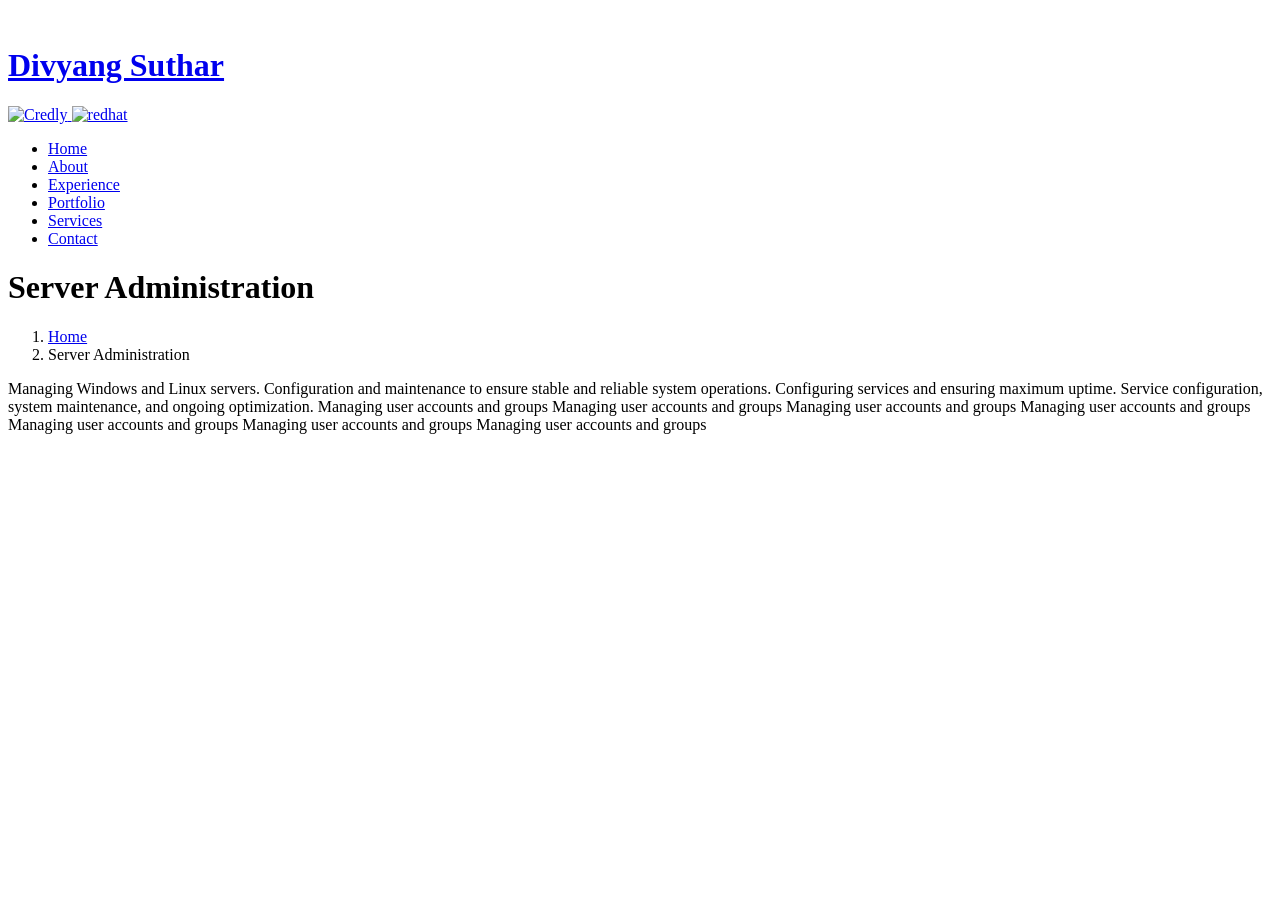
==== Automation & Scripting.html @ 2990ab4d "Add files via upload" ====
<!DOCTYPE html>
<html lang="en">

<head>
  <meta charset="utf-8">
  <meta content="width=device-width, initial-scale=1.0" name="viewport">
  <title>Server Administration</title>
  <meta content="" name="description">
  <meta content="" name="keywords">

  <!-- Favicons -->
  <link href="assets/img/favicon.png" rel="icon">
  <link href="assets/img/apple-touch-icon.png" rel="apple-touch-icon">

  <!-- Fonts -->
  <link href="https://fonts.googleapis.com" rel="preconnect">
  <link href="https://fonts.gstatic.com" rel="preconnect" crossorigin>
  <link href="https://fonts.googleapis.com/css2?family=Roboto:ital,wght@0,100;0,300;0,400;0,500;0,700;0,900;1,100;1,300;1,400;1,500;1,700;1,900&family=Poppins:ital,wght@0,100;0,200;0,300;0,400;0,500;0,600;0,700;0,800;0,900;1,100;1,200;1,300;1,400;1,500;1,600;1,700;1,800;1,900&family=Raleway:ital,wght@0,100;0,200;0,300;0,400;0,500;0,600;0,700;0,800;0,900;1,100;1,200;1,300;1,400;1,500;1,600;1,700;1,800;1,900&display=swap" rel="stylesheet">

  <!-- Vendor CSS Files -->
  <link href="assets/vendor/bootstrap/css/bootstrap.min.css" rel="stylesheet">
  <link href="assets/vendor/bootstrap-icons/bootstrap-icons.css" rel="stylesheet">
  <link href="assets/vendor/aos/aos.css" rel="stylesheet">
  <link href="assets/vendor/glightbox/css/glightbox.min.css" rel="stylesheet">
  <link href="assets/vendor/swiper/swiper-bundle.min.css" rel="stylesheet">

  <!-- Main CSS File -->
  <link href="assets/css/main.css" rel="stylesheet">

  <!-- =======================================================
  * Template Name: iPortfolio
  * Template URL: https://bootstrapmade.com/iportfolio-bootstrap-portfolio-websites-template/
  * Updated: Jun 29 2024 with Bootstrap v5.3.3
  * Author: BootstrapMade.com
  * License: https://bootstrapmade.com/license/
  ======================================================== -->
</head>

<body class="service-details-page">

  <header id="header" class="header dark-background d-flex flex-column">
    <i class="header-toggle d-xl-none bi bi-list"></i>

    <div class="profile-img">
      <img src="assets/img/my-profile-img123.jpg" alt="" class="img-fluid rounded-circle">
    </div>

    <a href="index.html" class="logo d-flex align-items-center justify-content-center">
      <!-- Uncomment the line below if you also wish to use an image logo -->
      <!-- <img src="assets/img/logo.png" alt=""> -->
      <h1 class="sitename">Divyang Suthar</h1>
    </a>

    <div class="social-links text-center">
      <a href="https://www.linkedin.com/in/divyang-suthar-86a24912a/" class="linkedin"><i class="bi bi-linkedin"></i></a>
	  <a href="https://github.com/dsuthar07" class="github"><i class="bi bi-github"></i></a>
	  <a href="https://www.credly.com/users/divyangsuthar" class="credly">
	   <img src="assets\img\Icons\credly-logo.png" alt="Credly" width="24" height="24">
	  </a>   
	  <a href="https://rhtapps.redhat.com/verify?certId=220-155-790" class="redhat">
	  <img src="assets\img\Icons\redhat-logo.png" alt="redhat" width="24" height="24">
	  </a>
      
	  <a href="#" class="google-plus"><i class="bi bi-skype"></i></a>
      
    </div>

    <nav id="navmenu" class="navmenu">
      <ul>
        <li><a href="index.html#hero"><i class="bi bi-house navicon"></i>Home</a></li>
        <li><a href="index.html#about"><i class="bi bi-person navicon"></i> About</a></li>
        <li><a href="index.html#experience"><i class="bi bi-file-earmark-text navicon"></i> Experience</a></li>
        <li><a href="index.html#portfolio"><i class="bi bi-images navicon"></i> Portfolio</a></li>
        <li><a href="index.html#services"><i class="bi bi-hdd-stack navicon"></i> Services</a></li>
        <li><a href="index.html#contact"><i class="bi bi-envelope navicon"></i> Contact</a></li>
      </ul>
    </nav>

  </header>

  <main class="main">

    <!-- Page Title -->
    <div class="page-title dark-background">
      <div class="container d-lg-flex justify-content-between align-items-center">
        <h1 class="mb-2 mb-lg-0">Server Administration</h1>
        <nav class="breadcrumbs">
          <ol>
            <li><a href="index.html">Home</a></li>
            <li class="current">Server Administration</li>
          </ol>
        </nav>
      </div>
    </div><!-- End Page Title -->

    <!-- Service Details Section -->
    <section id="service-details" class="service-details section">

      <div class="container">

        <div class="row gy-4">

          <div class="col-lg-8" data-aos="fade-up" data-aos-delay="100">
            <div class="services-list">
              <a class="active">Managing Windows and Linux servers.</a>
              <a>Configuration and maintenance to ensure stable and reliable system operations.</a>
              <a>Configuring services and ensuring maximum uptime.</a>
              <a>Service configuration, system maintenance, and ongoing optimization.</a>
              <a>Managing user accounts and groups</a>
			  <a>Managing user accounts and groups</a>
			  <a>Managing user accounts and groups</a>
			  <a>Managing user accounts and groups</a>
			  <a>Managing user accounts and groups</a>
			  <a>Managing user accounts and groups</a>
			  <a>Managing user accounts and groups</a>
            </div>
          </div>

          <div class="col-lg-8" data-aos="fade-up" data-aos-delay="200">
          </div>

        </div>

      </div>

    </section><!-- /Service Details Section -->

  </main>

  <footer id="footer" class="footer position-relative light-background">

    <div class="container">
      <div class="copyright text-center ">
        
      </div>
      
    </div>

  </footer>

  <!-- Scroll Top -->
  <a href="#" id="scroll-top" class="scroll-top d-flex align-items-center justify-content-center"><i class="bi bi-arrow-up-short"></i></a>

  <!-- Preloader -->
  <div id="preloader"></div>

  <!-- Vendor JS Files -->
  <script src="assets/vendor/bootstrap/js/bootstrap.bundle.min.js"></script>
  <script src="assets/vendor/php-email-form/validate.js"></script>
  <script src="assets/vendor/aos/aos.js"></script>
  <script src="assets/vendor/typed.js/typed.umd.js"></script>
  <script src="assets/vendor/purecounter/purecounter_vanilla.js"></script>
  <script src="assets/vendor/waypoints/noframework.waypoints.js"></script>
  <script src="assets/vendor/glightbox/js/glightbox.min.js"></script>
  <script src="assets/vendor/imagesloaded/imagesloaded.pkgd.min.js"></script>
  <script src="assets/vendor/isotope-layout/isotope.pkgd.min.js"></script>
  <script src="assets/vendor/swiper/swiper-bundle.min.js"></script>

  <!-- Main JS File -->
  <script src="assets/js/main.js"></script>

</body>

</html>
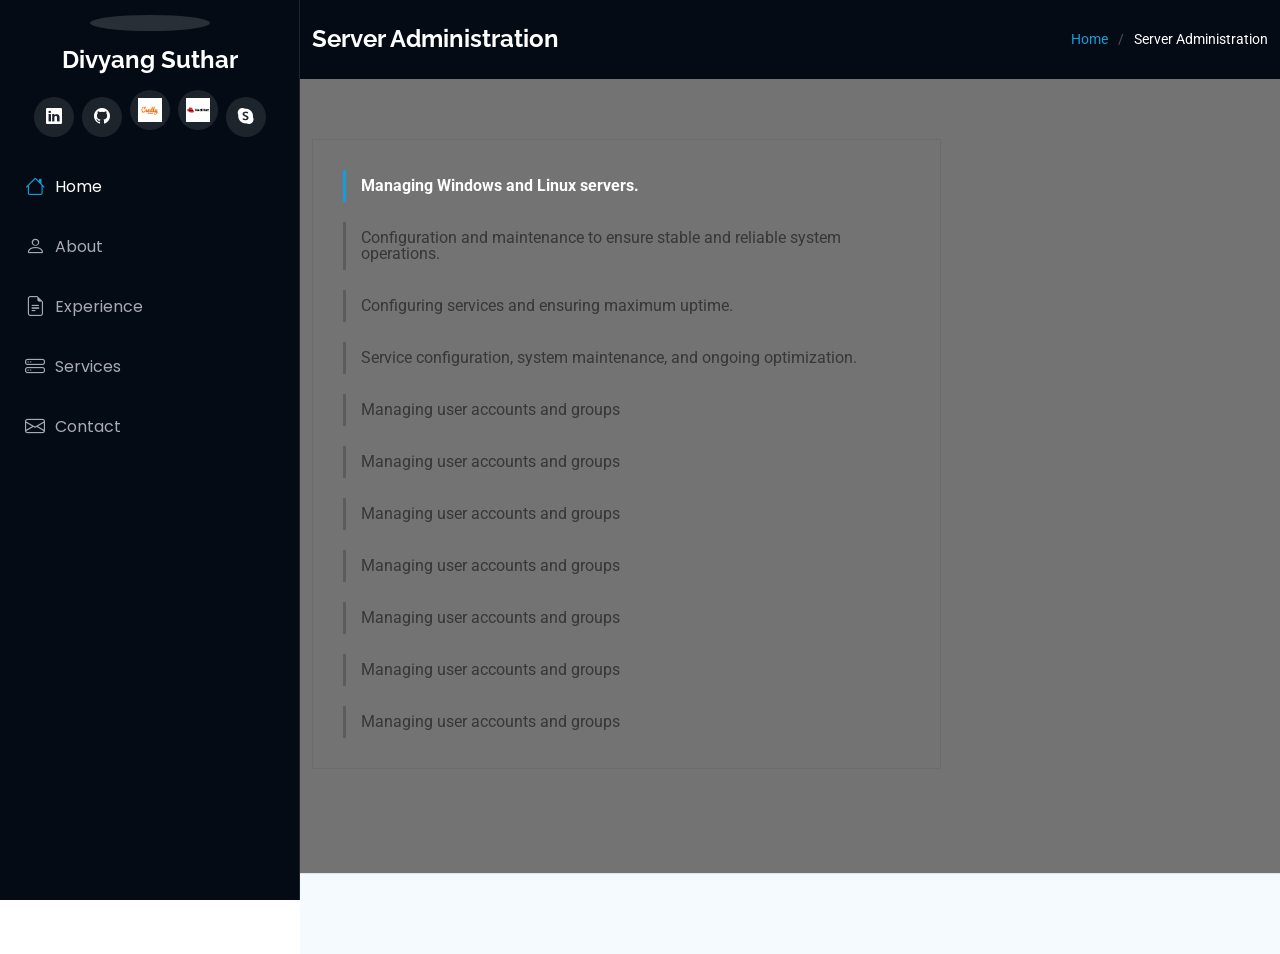
==== commit 353e321b: "Update Automation & Scripting.html" ====
--- a/Automation & Scripting.html
+++ b/Automation & Scripting.html
@@ -67,12 +67,11 @@
 
     <nav id="navmenu" class="navmenu">
       <ul>
-        <li><a href="index.html#hero"><i class="bi bi-house navicon"></i>Home</a></li>
-        <li><a href="index.html#about"><i class="bi bi-person navicon"></i> About</a></li>
-        <li><a href="index.html#experience"><i class="bi bi-file-earmark-text navicon"></i> Experience</a></li>
-        <li><a href="index.html#portfolio"><i class="bi bi-images navicon"></i> Portfolio</a></li>
-        <li><a href="index.html#services"><i class="bi bi-hdd-stack navicon"></i> Services</a></li>
-        <li><a href="index.html#contact"><i class="bi bi-envelope navicon"></i> Contact</a></li>
+        <li><a href="#hero" class="active"><i class="bi bi-house navicon"></i>Home</a></li>
+        <li><a href="#about"><i class="bi bi-person navicon"></i> About</a></li>
+        <li><a href="#experience"><i class="bi bi-file-earmark-text navicon"></i> Experience</a></li>        
+        <li><a href="#services"><i class="bi bi-hdd-stack navicon"></i> Services</a></li>
+        <li><a href="#contact"><i class="bi bi-envelope navicon"></i> Contact</a></li>
       </ul>
     </nav>
 
@@ -161,4 +160,4 @@
 
 </body>
 
-</html>+</html>
--- a/assets/css/main.css
+++ b/assets/css/main.css
@@ -0,0 +1,1365 @@
+/**
+* Template Name: iPortfolio
+* Template URL: https://bootstrapmade.com/iportfolio-bootstrap-portfolio-websites-template/
+* Updated: Jun 29 2024 with Bootstrap v5.3.3
+* Author: BootstrapMade.com
+* License: https://bootstrapmade.com/license/
+*/
+
+/*--------------------------------------------------------------
+# Font & Color Variables
+# Help: https://bootstrapmade.com/color-system/
+--------------------------------------------------------------*/
+/* Fonts */
+.hero {
+  position: relative;
+  overflow: hidden;
+}
+
+.main-bg {
+  width: 100%;
+  display: block;
+}
+
+
+
+
+@media (max-width: 768px) {
+  .right-img {
+    width: 150px;
+    right: 10px;
+  }
+}
+
+:root {
+  --default-font: "Roboto",  system-ui, -apple-system, "Segoe UI", Roboto, "Helvetica Neue", Arial, "Noto Sans", "Liberation Sans", sans-serif, "Apple Color Emoji", "Segoe UI Emoji", "Segoe UI Symbol", "Noto Color Emoji";
+  --heading-font: "Raleway",  sans-serif;
+  --nav-font: "Poppins",  sans-serif;
+}
+
+/* Global Colors - The following color variables are used throughout the website. Updating them here will change the color scheme of the entire website */
+:root { 
+  --background-color: #ffffff; /* Background color for the entire website, including individual sections */
+  --default-color: #272829; /* Default color used for the majority of the text content across the entire website */
+  --heading-color: #050d18; /* Color for headings, subheadings and title throughout the website */
+  --accent-color: #149ddd; /* Accent color that represents your brand on the website. It's used for buttons, links, and other elements that need to stand out */
+  --surface-color: #ffffff; /* The surface color is used as a background of boxed elements within sections, such as cards, icon boxes, or other elements that require a visual separation from the global background. */
+  --contrast-color: #ffffff; /* Contrast color for text, ensuring readability against backgrounds of accent, heading, or default colors. */
+}
+
+/* Nav Menu Colors - The following color variables are used specifically for the navigation menu. They are separate from the global colors to allow for more customization options */
+:root {
+  --nav-color: #a8a9b4;  /* The default color of the main navmenu links */
+  --nav-hover-color: #ffffff; /* Applied to main navmenu links when they are hovered over or active */
+  --nav-mobile-background-color: #040b14; /* Used as the background color for mobile navigation menu */
+  --nav-dropdown-background-color: #040b14; /* Used as the background color for dropdown items that appear when hovering over primary navigation items */
+  --nav-dropdown-color: #a8a9b4; /* Used for navigation links of the dropdown items in the navigation menu. */
+  --nav-dropdown-hover-color: #ffffff; /* Similar to --nav-hover-color, this color is applied to dropdown navigation links when they are hovered over. */
+}
+
+/* Color Presets - These classes override global colors when applied to any section or element, providing reuse of the sam color scheme. */
+
+.light-background {
+  --background-color: #f4fafd;
+  --surface-color: #ffffff;
+}
+
+.dark-background {
+  --background-color: #040b14;
+  --default-color: #ffffff;
+  --heading-color: #ffffff;
+  --surface-color: #151f2b;
+  --contrast-color: #ffffff;
+}
+
+/* Smooth scroll */
+:root {
+  scroll-behavior: smooth;
+}
+
+/*--------------------------------------------------------------
+# General Styling & Shared Classes
+--------------------------------------------------------------*/
+body {
+  color: var(--default-color);
+  background-color: var(--background-color);
+  font-family: var(--default-font);
+}
+
+a {
+  color: var(--accent-color);
+  text-decoration: none;
+  transition: 0.3s;
+}
+
+a:hover {
+  color: color-mix(in srgb, var(--accent-color), transparent 25%);
+  text-decoration: none;
+}
+
+h1,
+h2,
+h3,
+h4,
+h5,
+h6 {
+  color: var(--heading-color);
+  font-family: var(--heading-font);
+}
+
+/* PHP Email Form Messages
+------------------------------*/
+.php-email-form .error-message {
+  display: none;
+  background: #df1529;
+  color: #ffffff;
+  text-align: left;
+  padding: 15px;
+  margin-bottom: 24px;
+  font-weight: 600;
+}
+
+.php-email-form .sent-message {
+  display: none;
+  color: #ffffff;
+  background: #059652;
+  text-align: center;
+  padding: 15px;
+  margin-bottom: 24px;
+  font-weight: 600;
+}
+
+.php-email-form .loading {
+  display: none;
+  background: var(--surface-color);
+  text-align: center;
+  padding: 15px;
+  margin-bottom: 24px;
+}
+
+.php-email-form .loading:before {
+  content: "";
+  display: inline-block;
+  border-radius: 50%;
+  width: 24px;
+  height: 24px;
+  margin: 0 10px -6px 0;
+  border: 3px solid var(--accent-color);
+  border-top-color: var(--surface-color);
+  animation: php-email-form-loading 1s linear infinite;
+}
+
+@keyframes php-email-form-loading {
+  0% {
+    transform: rotate(0deg);
+  }
+
+  100% {
+    transform: rotate(360deg);
+  }
+}
+
+/*--------------------------------------------------------------
+# Global Header
+--------------------------------------------------------------*/
+.header {
+  color: var(--default-color);
+  background-color: var(--background-color);
+  position: fixed;
+  top: 0;
+  left: 0;
+  bottom: 0;
+  padding: 0 15px;
+  width: 300px;
+  transition: all ease-in-out 0.3s;
+  overflow-y: auto;
+  z-index: 997;
+  border-right: 1px solid color-mix(in srgb, var(--default-color), transparent 90%);
+}
+
+.header .profile-img img {
+  margin: 15px auto;
+  display: block;
+  width: 120px;
+  border: 8px solid color-mix(in srgb, var(--default-color), transparent 85%);
+}
+
+.header .logo {
+  line-height: 1;
+  margin-bottom: 15px;
+}
+
+.header .logo img {
+  max-height: 32px;
+  margin-right: 8px;
+}
+
+.header .logo h1 {
+  font-size: 24px;
+  margin: 0;
+  font-weight: 700;
+  color: var(--heading-color);
+}
+
+.header .social-links {
+  margin: 0 0 20px 0;
+}
+
+.header .social-links a {
+  font-size: 16px;
+  display: inline-flex;
+  align-items: center;
+  justify-content: center;
+  background: color-mix(in srgb, var(--default-color), transparent 90%);
+  color: var(--default-color);
+  margin: 0 2px;
+  border-radius: 50%;
+  text-align: center;
+  width: 40px;
+  height: 40px;
+  transition: 0.3s;
+}
+
+.header .social-links a:hover {
+  color: var(--contrast-color);
+  background: var(--accent-color);
+}
+
+@media (min-width: 1200px) {
+
+  .header~main,
+  .header~#footer {
+    margin-left: 300px;
+  }
+}
+
+@media (max-width: 1199px) {
+  .header {
+    left: -100%;
+  }
+}
+
+.header.header-show {
+  left: 0;
+}
+
+.header .header-toggle {
+  color: var(--contrast-color);
+  background-color: var(--accent-color);
+  font-size: 22px;
+  display: flex;
+  align-items: center;
+  justify-content: center;
+  width: 40px;
+  height: 40px;
+  border-radius: 50%;
+  cursor: pointer;
+  position: fixed;
+  top: 15px;
+  right: 15px;
+  z-index: 9999;
+  transition: background-color 0.3s;
+}
+
+.header .header-toggle:hover {
+  color: var(--contrast-color);
+  background-color: color-mix(in srgb, var(--accent-color) 90%, white 15%);
+}
+
+/*--------------------------------------------------------------
+# Navigation Menu
+--------------------------------------------------------------*/
+.mobile-nav-toggle {
+  display: none;
+}
+
+.navmenu {
+  padding: 0;
+  z-index: 9997;
+}
+
+.navmenu ul {
+  list-style: none;
+  padding: 0 0 20px 0;
+  margin: 0;
+}
+
+.navmenu a,
+.navmenu a:focus {
+  color: var(--nav-color);
+  padding: 15px 10px;
+  font-family: var(--nav-font);
+  font-size: 16px;
+  font-weight: 400;
+  display: flex;
+  align-items: center;
+  white-space: nowrap;
+  transition: 0.3s;
+  width: 100%;
+}
+
+.navmenu a .navicon,
+.navmenu a:focus .navicon {
+  font-size: 20px;
+  margin-right: 10px;
+}
+
+.navmenu a .toggle-dropdown,
+.navmenu a:focus .toggle-dropdown {
+  font-size: 12px;
+  line-height: 0;
+  margin-left: auto;
+  width: 30px;
+  height: 30px;
+  display: flex;
+  align-items: center;
+  justify-content: center;
+  border-radius: 50%;
+  transition: 0.3s;
+  flex-shrink: 0;
+  background-color: color-mix(in srgb, var(--accent-color), transparent 90%);
+}
+
+.navmenu a .toggle-dropdown:hover,
+.navmenu a:focus .toggle-dropdown:hover {
+  background-color: var(--accent-color);
+  color: var(--contrast-color);
+}
+
+.navmenu a:hover,
+.navmenu .active,
+.navmenu .active:focus {
+  color: var(--nav-hover-color);
+}
+
+.navmenu a:hover .navicon,
+.navmenu .active .navicon,
+.navmenu .active:focus .navicon {
+  color: var(--accent-color);
+}
+
+.navmenu .active .toggle-dropdown,
+.navmenu .active:focus .toggle-dropdown {
+  background-color: var(--accent-color);
+  color: var(--contrast-color);
+  transform: rotate(180deg);
+}
+
+.navmenu .dropdown {
+  display: block;
+}
+
+.navmenu .dropdown a,
+.navmenu .dropdown a:focus {
+  color: --nav-dropdown-color;
+}
+
+.navmenu .dropdown a:hover,
+.navmenu .dropdown .active,
+.navmenu .dropdown .active:focus {
+  color: var(--nav-dropdown-hover-color);
+}
+
+.navmenu .dropdown ul {
+  position: static;
+  display: none;
+  z-index: 99;
+  padding: 5px 10px;
+  margin: 5px 10px;
+  background-color: var(--nav-dropdown-background-color);
+  border: 1px solid color-mix(in srgb, var(--default-color), transparent 90%);
+  box-shadow: none;
+  transition: all 0.5s ease-in-out;
+}
+
+.navmenu .dropdown ul ul {
+  background-color: rgba(33, 37, 41, 0.1);
+}
+
+.navmenu .dropdown>.dropdown-active {
+  display: block;
+  background-color: rgba(33, 37, 41, 0.03);
+}
+
+/*--------------------------------------------------------------
+# Global Footer
+--------------------------------------------------------------*/
+.footer {
+  color: var(--default-color);
+  background-color: var(--background-color);
+  font-size: 14px;
+  padding: 40px 0;
+  position: relative;
+  border-top: 1px solid color-mix(in srgb, var(--default-color), transparent 90%);
+}
+
+.footer .copyright p {
+  margin-bottom: 0;
+}
+
+.footer .credits {
+  margin-top: 4px;
+  font-size: 13px;
+  text-align: center;
+}
+
+/*--------------------------------------------------------------
+# Preloader
+--------------------------------------------------------------*/
+#preloader {
+  position: fixed;
+  inset: 0;
+  z-index: 999999;
+  overflow: hidden;
+  background: var(--background-color);
+  transition: all 0.6s ease-out;
+}
+
+#preloader:before {
+  content: "";
+  position: fixed;
+  top: calc(50% - 30px);
+  left: calc(50% - 30px);
+  border: 6px solid #ffffff;
+  border-color: var(--accent-color) transparent var(--accent-color) transparent;
+  border-radius: 50%;
+  width: 60px;
+  height: 60px;
+  animation: animate-preloader 1.5s linear infinite;
+}
+
+@keyframes animate-preloader {
+  0% {
+    transform: rotate(0deg);
+  }
+
+  100% {
+    transform: rotate(360deg);
+  }
+}
+
+/*--------------------------------------------------------------
+# Scroll Top Button
+--------------------------------------------------------------*/
+.scroll-top {
+  position: fixed;
+  visibility: hidden;
+  opacity: 0;
+  right: 15px;
+  bottom: -15px;
+  z-index: 99999;
+  background-color: var(--accent-color);
+  width: 44px;
+  height: 44px;
+  border-radius: 50px;
+  transition: all 0.4s;
+}
+
+.scroll-top i {
+  font-size: 24px;
+  color: var(--contrast-color);
+  line-height: 0;
+}
+
+.scroll-top:hover {
+  background-color: color-mix(in srgb, var(--accent-color), transparent 20%);
+  color: var(--contrast-color);
+}
+
+.scroll-top.active {
+  visibility: visible;
+  opacity: 1;
+  bottom: 15px;
+}
+
+/*--------------------------------------------------------------
+# Disable aos animation delay on mobile devices
+--------------------------------------------------------------*/
+@media screen and (max-width: 768px) {
+  [data-aos-delay] {
+    transition-delay: 0 !important;
+  }
+}
+
+/*--------------------------------------------------------------
+# Global Page Titles & Breadcrumbs
+--------------------------------------------------------------*/
+.page-title {
+  color: var(--default-color);
+  background-color: var(--background-color);
+  padding: 25px 0;
+  position: relative;
+}
+
+.page-title h1 {
+  font-size: 24px;
+  font-weight: 700;
+}
+
+.page-title .breadcrumbs ol {
+  display: flex;
+  flex-wrap: wrap;
+  list-style: none;
+  padding: 0;
+  margin: 0;
+  font-size: 14px;
+  font-weight: 400;
+}
+
+.page-title .breadcrumbs ol li+li {
+  padding-left: 10px;
+}
+
+.page-title .breadcrumbs ol li+li::before {
+  content: "/";
+  display: inline-block;
+  padding-right: 10px;
+  color: color-mix(in srgb, var(--default-color), transparent 70%);
+}
+
+/*--------------------------------------------------------------
+# Global Sections
+--------------------------------------------------------------*/
+section,
+.section {
+  color: var(--default-color);
+  background-color: var(--background-color);
+  padding: 60px 0;
+  overflow: clip;
+}
+
+/*--------------------------------------------------------------
+# Global Section Titles
+--------------------------------------------------------------*/
+.section-title {
+  padding-bottom: 60px;
+  position: relative;
+}
+
+.section-title h2 {
+  font-size: 32px;
+  font-weight: 700;
+  margin-bottom: 20px;
+  padding-bottom: 20px;
+  position: relative;
+}
+
+.section-title h2:after {
+  content: "";
+  position: absolute;
+  display: block;
+  width: 50px;
+  height: 3px;
+  background: var(--accent-color);
+  left: 0;
+  bottom: 0;
+}
+
+.section-title p {
+  margin-bottom: 0;
+}
+
+/*--------------------------------------------------------------
+# Hero Section
+--------------------------------------------------------------*/
+.hero {
+  width: 100%;
+  min-height: 100vh;
+  position: relative;
+  padding: 80px 0;
+  display: flex;
+  align-items: center;
+  justify-content: center;
+}
+
+.hero img {
+  position: absolute;
+  inset: 0;
+  display: block;
+  width: 100%;
+  height: 100%;
+  object-fit: cover;
+  z-index: 1;
+}
+
+.hero:before {
+  content: "";
+  background: color-mix(in srgb, var(--background-color), transparent 70%);
+  position: absolute;
+  inset: 0;
+  z-index: 2;
+}
+
+.hero .container {
+  position: absolute;
+  margin-top: 300px;
+  top: 90px;
+  left: 35%;
+  transform: translateX(-50%);  
+  
+  #position: absolute;
+  #align-items: flex-start;
+  z-index: 5;
+}
+
+.hero h2 {
+  margin: 0;
+  font-size: 64px;
+  font-weight: 700;
+}
+
+.hero p {
+  margin: 5px 0 0 0;
+  font-size: 26px;
+}
+
+/* Cards */
+.cards {
+    display: grid;
+    grid-template-columns: repeat(auto-fit, minmax(250px, 1fr));
+    gap: 20px;
+    margin-top: 60px;
+}
+
+.card {
+    background: #161b22;
+    padding: 20px;
+    border-radius: 10px;
+    transition: 0.3s;
+    border: 1px solid transparent;
+}
+
+.card:hover {
+    border: 1px solid #58a6ff;
+    transform: translateY(-5px);
+}
+
+/* Terminal Box */
+.terminal {
+    background: #161b22;
+    border-radius: 5px;
+    padding: 20px;
+    font-family: 'JetBrains Mono', monospace;
+    box-shadow: 0 0 20px rgba(0,0,0,0.5);
+}
+
+.terminal span {
+    color: #58a6ff;
+}
+
+.hero p span {
+  letter-spacing: 1px;
+  border-bottom: 2px solid var(--accent-color);
+}
+
+.hero .social-links {
+  margin-top: 25px;
+}
+
+.hero .social-links a {
+  font-size: 24px;
+  display: inline-block;
+  color: color-mix(in srgb, var(--default-color), transparent 50%);
+  line-height: 1;
+  margin-right: 20px;
+  transition: 0.3s;
+}
+
+.hero .social-links a:hover {
+  color: var(--accent-color);
+}
+
+@media (max-width: 768px) {
+  .hero h2 {
+    font-size: 32px;
+  }
+
+  .hero p {
+    font-size: 20px;
+  }
+}
+
+/*--------------------------------------------------------------
+# About Section
+--------------------------------------------------------------*/
+.about .content h2 {
+  font-weight: 700;
+  font-size: 24px;
+}
+
+.about .content ul {
+  list-style: none;
+  padding: 0;
+}
+
+.about .content ul li {
+  margin-bottom: 20px;
+  display: flex;
+  align-items: center;
+}
+
+.about .content ul strong {
+  margin-right: 10px;
+}
+
+.about .content ul i {
+  font-size: 16px;
+  margin-right: 5px;
+  color: var(--accent-color);
+  line-height: 0;
+}
+
+/*--------------------------------------------------------------
+# Stats Section
+--------------------------------------------------------------*/
+.stats .stats-item {
+  padding: 30px;
+  width: 100%;
+}
+
+.stats .stats-item i {
+  color: var(--accent-color);
+  display: block;
+  font-size: 44px;
+  float: left;
+  line-height: 0;
+}
+
+.stats .stats-item .purecounter {
+  color: var(--heading-color);
+  font-size: 48px;
+  line-height: 40px;
+  display: block;
+  font-weight: 700;
+  margin-left: 60px;
+}
+
+.stats .stats-item p {
+  color: color-mix(in srgb, var(--default-color), transparent 40%);
+  padding: 15px 0 0 0;
+  margin: 0 0 0 60px;
+  font-family: var(--heading-font);
+  font-size: 14px;
+}
+
+/*--------------------------------------------------------------
+# Skills Section
+--------------------------------------------------------------*/
+.skills .progress {
+  height: 60px;
+  display: block;
+  background: none;
+  border-radius: 0;
+}
+
+.skills .progress .skill {
+  color: var(--heading-color);
+  padding: 0;
+  margin: 0 0 6px 0;
+  text-transform: uppercase;
+  display: block;
+  font-weight: 600;
+  font-family: var(--heading-font);
+}
+
+.skills .progress .skill .val {
+  float: right;
+  font-style: normal;
+}
+
+.skills .progress-bar-wrap {
+  background: color-mix(in srgb, var(--default-color), transparent 90%);
+  height: 10px;
+}
+
+.skills .progress-bar {
+  width: 1px;
+  height: 10px;
+  transition: 0.9s;
+  background-color: var(--accent-color);
+}
+
+/*--------------------------------------------------------------
+# experience Section
+--------------------------------------------------------------*/
+.experience .experience-title {
+  color: var(--heading-color);
+  font-size: 26px;
+  font-weight: 700;
+  margin-top: 20px;
+  margin-bottom: 20px;
+}
+
+.experience .experience-item {
+  padding: 0 0 20px 20px;
+  margin-top: -2px;
+  border-left: 2px solid var(--accent-color);
+  position: relative;
+}
+
+.experience .experience-item h4 {
+  line-height: 18px;
+  font-size: 18px;
+  font-weight: 600;
+  text-transform: uppercase;
+  color: color-mix(in srgb, var(--default-color), transparent 20%);
+  margin-bottom: 10px;
+}
+
+.experience .experience-item h5 {
+  font-size: 16px;
+  padding: 5px 15px;
+  display: inline-block;
+  font-weight: 600;
+  margin-bottom: 10px;
+}
+
+.experience .experience-item ul {
+  padding-left: 20px;
+}
+
+.experience .experience-item ul li {
+  padding-bottom: 10px;
+}
+
+.experience .experience-item:last-child {
+  padding-bottom: 0;
+}
+
+.experience .experience-item::before {
+  content: "";
+  position: absolute;
+  width: 16px;
+  height: 16px;
+  border-radius: 50px;
+  left: -9px;
+  top: 0;
+  background: var(--background-color);
+  border: 2px solid var(--accent-color);
+}
+
+/*--------------------------------------------------------------
+# Portfolio Section
+--------------------------------------------------------------*/
+.portfolio .portfolio-filters {
+  padding: 0;
+  margin: 0 auto 20px auto;
+  list-style: none;
+  text-align: center;
+}
+
+.portfolio .portfolio-filters li {
+  cursor: pointer;
+  display: inline-block;
+  padding: 0;
+  font-size: 14px;
+  font-weight: 400;
+  margin: 0 10px;
+  line-height: 1;
+  text-transform: uppercase;
+  margin-bottom: 10px;
+  transition: all 0.3s ease-in-out;
+}
+
+.portfolio .portfolio-filters li:hover,
+.portfolio .portfolio-filters li.filter-active {
+  color: var(--accent-color);
+}
+
+.portfolio .portfolio-filters li:first-child {
+  margin-left: 0;
+}
+
+.portfolio .portfolio-filters li:last-child {
+  margin-right: 0;
+}
+
+@media (max-width: 575px) {
+  .portfolio .portfolio-filters li {
+    font-size: 14px;
+    margin: 0 5px;
+  }
+}
+
+.portfolio .portfolio-content {
+  position: relative;
+  overflow: hidden;
+}
+
+.portfolio .portfolio-content img {
+  transition: 0.3s;
+}
+
+.portfolio .portfolio-content .portfolio-info {
+  opacity: 0;
+  position: absolute;
+  inset: 0;
+  z-index: 3;
+  transition: all ease-in-out 0.3s;
+  background: rgba(0, 0, 0, 0.6);
+  padding: 15px;
+}
+
+.portfolio .portfolio-content .portfolio-info h4 {
+  font-size: 14px;
+  padding: 5px 10px;
+  font-weight: 400;
+  color: #ffffff;
+  display: inline-block;
+  background-color: var(--accent-color);
+}
+
+.portfolio .portfolio-content .portfolio-info p {
+  position: absolute;
+  bottom: 10px;
+  text-align: center;
+  display: inline-block;
+  left: 0;
+  right: 0;
+  font-size: 16px;
+  font-weight: 600;
+  color: rgba(255, 255, 255, 0.8);
+}
+
+.portfolio .portfolio-content .portfolio-info .preview-link,
+.portfolio .portfolio-content .portfolio-info .details-link {
+  position: absolute;
+  left: calc(50% - 40px);
+  font-size: 26px;
+  top: calc(50% - 14px);
+  color: #fff;
+  transition: 0.3s;
+  line-height: 1.2;
+}
+
+.portfolio .portfolio-content .portfolio-info .preview-link:hover,
+.portfolio .portfolio-content .portfolio-info .details-link:hover {
+  color: var(--accent-color);
+}
+
+.portfolio .portfolio-content .portfolio-info .details-link {
+  left: 50%;
+  font-size: 34px;
+  line-height: 0;
+}
+
+.portfolio .portfolio-content:hover .portfolio-info {
+  opacity: 1;
+}
+
+.portfolio .portfolio-content:hover img {
+  transform: scale(1.1);
+}
+
+/*--------------------------------------------------------------
+# Services Section
+--------------------------------------------------------------*/
+.services .service-item {
+  position: relative;
+}
+
+.services .service-item .icon {
+  background: var(--accent-color);
+  display: flex;
+  align-items: center;
+  justify-content: center;
+  width: 54px;
+  height: 54px;
+  border-radius: 50%;
+  transition: 0.5s;
+  border: 1px solid var(--accent-color);
+  margin-right: 20px;
+}
+
+.services .service-item .icon i {
+  color: var(--contrast-color);
+  font-size: 24px;
+  line-height: 0;
+}
+
+.services .service-item:hover .icon {
+  background: var(--surface-color);
+}
+
+.services .service-item:hover .icon i {
+  color: var(--accent-color);
+}
+
+.services .service-item .title {
+  font-weight: 700;
+  margin-bottom: 15px;
+  font-size: 18px;
+}
+
+.services .service-item .title a {
+  color: var(--heading-color);
+}
+
+.services .service-item .title a:hover {
+  color: var(--accent-color);
+}
+
+.services .service-item .description {
+  line-height: 24px;
+  font-size: 14px;
+}
+
+/*--------------------------------------------------------------
+# Testimonials Section
+--------------------------------------------------------------*/
+.testimonials .testimonials-carousel,
+.testimonials .testimonials-slider {
+  overflow: hidden;
+}
+
+.testimonials .testimonial-item {
+  box-sizing: content-box;
+  text-align: center;
+  min-height: 320px;
+}
+
+.testimonials .testimonial-item .testimonial-img {
+  width: 90px;
+  border-radius: 50%;
+  margin: 0 auto;
+}
+
+.testimonials .testimonial-item h3 {
+  font-size: 18px;
+  font-weight: bold;
+  margin: 10px 0 5px 0;
+}
+
+.testimonials .testimonial-item h4 {
+  font-size: 14px;
+  color: color-mix(in srgb, var(--default-color), transparent 20%);
+  margin: 0;
+}
+
+.testimonials .testimonial-item .quote-icon-left,
+.testimonials .testimonial-item .quote-icon-right {
+  color: color-mix(in srgb, var(--accent-color), transparent 40%);
+  font-size: 26px;
+  line-height: 0;
+}
+
+.testimonials .testimonial-item .quote-icon-left {
+  display: inline-block;
+  left: -5px;
+  position: relative;
+}
+
+.testimonials .testimonial-item .quote-icon-right {
+  display: inline-block;
+  right: -5px;
+  position: relative;
+  top: 10px;
+  transform: scale(-1, -1);
+}
+
+.testimonials .testimonial-item p {
+  font-style: italic;
+  margin: 0 15px 15px 15px;
+  padding: 20px;
+  background-color: var(--surface-color);
+  position: relative;
+  margin-bottom: 35px;
+  border-radius: 6px;
+  box-shadow: 0px 2px 15px rgba(0, 0, 0, 0.1);
+}
+
+.testimonials .testimonial-item p::after {
+  content: "";
+  width: 0;
+  height: 0;
+  border-top: 20px solid var(--surface-color);
+  border-right: 20px solid transparent;
+  border-left: 20px solid transparent;
+  position: absolute;
+  bottom: -20px;
+  left: calc(50% - 20px);
+}
+
+.testimonials .swiper-wrapper {
+  height: auto;
+}
+
+.testimonials .swiper-pagination {
+  margin-top: 40px;
+  position: relative;
+}
+
+.testimonials .swiper-pagination .swiper-pagination-bullet {
+  width: 12px;
+  height: 12px;
+  background-color: var(--background-color);
+  opacity: 1;
+  border: 1px solid var(--accent-color);
+}
+
+.testimonials .swiper-pagination .swiper-pagination-bullet-active {
+  background-color: var(--accent-color);
+}
+
+/*--------------------------------------------------------------
+# Contact Section
+--------------------------------------------------------------*/
+.contact .info-wrap {
+  background-color: var(--surface-color);
+  box-shadow: 0px 0px 20px rgba(0, 0, 0, 0.1);
+  padding: 30px;
+}
+
+@media (max-width: 575px) {
+  .contact .info-wrap {
+    padding: 20px;
+  }
+}
+
+.contact .info-item {
+  margin-bottom: 40px;
+}
+
+.contact .info-item i {
+  font-size: 20px;
+  color: var(--accent-color);
+  background: color-mix(in srgb, var(--accent-color), transparent 92%);
+  width: 44px;
+  height: 44px;
+  display: flex;
+  justify-content: center;
+  align-items: center;
+  border-radius: 50px;
+  transition: all 0.3s ease-in-out;
+  margin-right: 15px;
+}
+
+.contact .info-item h3 {
+  padding: 0;
+  font-size: 18px;
+  font-weight: 700;
+  margin-bottom: 5px;
+}
+
+.contact .info-item p {
+  padding: 0;
+  margin-bottom: 0;
+  font-size: 14px;
+}
+
+.contact .info-item:hover i {
+  background: var(--accent-color);
+  color: var(--contrast-color);
+}
+
+.contact .php-email-form {
+  background-color: var(--surface-color);
+  height: 100%;
+  padding: 30px;
+  box-shadow: 0px 0px 20px rgba(0, 0, 0, 0.1);
+}
+
+@media (max-width: 575px) {
+  .contact .php-email-form {
+    padding: 20px;
+  }
+}
+
+.contact .php-email-form input[type=text],
+.contact .php-email-form input[type=email],
+.contact .php-email-form textarea {
+  font-size: 14px;
+  padding: 10px 15px;
+  box-shadow: none;
+  border-radius: 0;
+  color: var(--default-color);
+  background-color: var(--surface-color);
+  border-color: color-mix(in srgb, var(--default-color), transparent 80%);
+}
+
+.contact .php-email-form input[type=text]:focus,
+.contact .php-email-form input[type=email]:focus,
+.contact .php-email-form textarea:focus {
+  border-color: var(--accent-color);
+}
+
+.contact .php-email-form input[type=text]::placeholder,
+.contact .php-email-form input[type=email]::placeholder,
+.contact .php-email-form textarea::placeholder {
+  color: color-mix(in srgb, var(--default-color), transparent 70%);
+}
+
+.contact .php-email-form button[type=submit] {
+  color: var(--contrast-color);
+  background: var(--accent-color);
+  border: 0;
+  padding: 10px 30px;
+  transition: 0.4s;
+  border-radius: 50px;
+}
+
+.contact .php-email-form button[type=submit]:hover {
+  background: color-mix(in srgb, var(--accent-color), transparent 25%);
+}
+
+/*--------------------------------------------------------------
+# Portfolio Details Section
+--------------------------------------------------------------*/
+.portfolio-details .portfolio-details-slider img {
+  width: 100%;
+}
+
+.portfolio-details .portfolio-details-slider .swiper-pagination {
+  margin-top: 20px;
+  position: relative;
+}
+
+.portfolio-details .portfolio-details-slider .swiper-pagination .swiper-pagination-bullet {
+  width: 12px;
+  height: 12px;
+  background-color: color-mix(in srgb, var(--default-color), transparent 85%);
+  opacity: 1;
+}
+
+.portfolio-details .portfolio-details-slider .swiper-pagination .swiper-pagination-bullet-active {
+  background-color: var(--accent-color);
+}
+
+.portfolio-details .portfolio-info {
+  padding: 30px;
+  box-shadow: 0px 0 30px rgba(0, 0, 0, 0.1);
+}
+
+.portfolio-details .portfolio-info h3 {
+  font-size: 22px;
+  font-weight: 700;
+  margin-bottom: 20px;
+  padding-bottom: 20px;
+  border-bottom: 1px solid color-mix(in srgb, var(--default-color), transparent 85%);
+}
+
+.portfolio-details .portfolio-info ul {
+  list-style: none;
+  padding: 0;
+  font-size: 15px;
+}
+
+.portfolio-details .portfolio-info ul li+li {
+  margin-top: 10px;
+}
+
+.portfolio-details .portfolio-description {
+  padding-top: 30px;
+}
+
+.portfolio-details .portfolio-description h2 {
+  font-size: 26px;
+  font-weight: 700;
+  margin-bottom: 20px;
+}
+
+.portfolio-details .portfolio-description p {
+  padding: 0;
+  color: color-mix(in srgb, var(--default-color), transparent 30%);
+}
+
+/*--------------------------------------------------------------
+# Service Details Section
+--------------------------------------------------------------*/
+.service-details .services-list {
+  padding: 10px 30px;
+  border: 1px solid color-mix(in srgb, var(--default-color), transparent 90%);
+  margin-bottom: 20px;
+}
+
+.service-details .services-list a {
+  display: block;
+  line-height: 1;
+  padding: 8px 0 8px 15px;
+  border-left: 3px solid color-mix(in srgb, var(--default-color), transparent 70%);
+  margin: 20px 0;
+  color: color-mix(in srgb, var(--default-color), transparent 20%);
+  transition: 0.3s;
+}
+
+.service-details .services-list a.active {
+  color: var(--heading-color);
+  color: #ffffff;
+  font-weight: 700;
+  border-color: var(--accent-color);
+}
+
+.service-details .services-list a:hover {
+  border-color: var(--accent-color);
+}
+
+.service-details .services-img {
+  margin-bottom: 20px;
+}
+
+.service-details h3 {
+  font-size: 26px;
+  font-weight: 700;
+}
+
+.service-details h4 {
+  font-size: 20px;
+  font-weight: 700;
+}
+
+.service-details p {
+  font-size: 15px;
+}
+
+.service-details ul {
+  list-style: none;
+  padding: 0;
+  font-size: 15px;
+}
+
+.service-details ul li {
+  padding: 5px 0;
+  display: flex;
+  align-items: center;
+}
+
+.service-details ul i {
+  font-size: 20px;
+  margin-right: 8px;
+  color: var(--accent-color);
+}
+
+.service-details {
+  position: relative;
+  overflow: hidden;
+}
+
+.service-details .main-bg {
+  position: absolute;
+  inset: 0;              /* top:0 right:0 bottom:0 left:0 */
+  width: 100%;
+  height: 100%;
+  object-fit: cover;
+  z-index: 0;
+}
+
+.service-details .container {
+  position: relative;
+  z-index: 2;
+}
+
+.service-details::before {
+  content: "";
+  position: absolute;
+  inset: 0;
+  background: rgba(0,0,0,0.55);
+  z-index: 1;
+}
+
+
+/*--------------------------------------------------------------
+# Starter Section Section
+--------------------------------------------------------------*/
+.starter-section {
+  /* Add your styles here */
+}
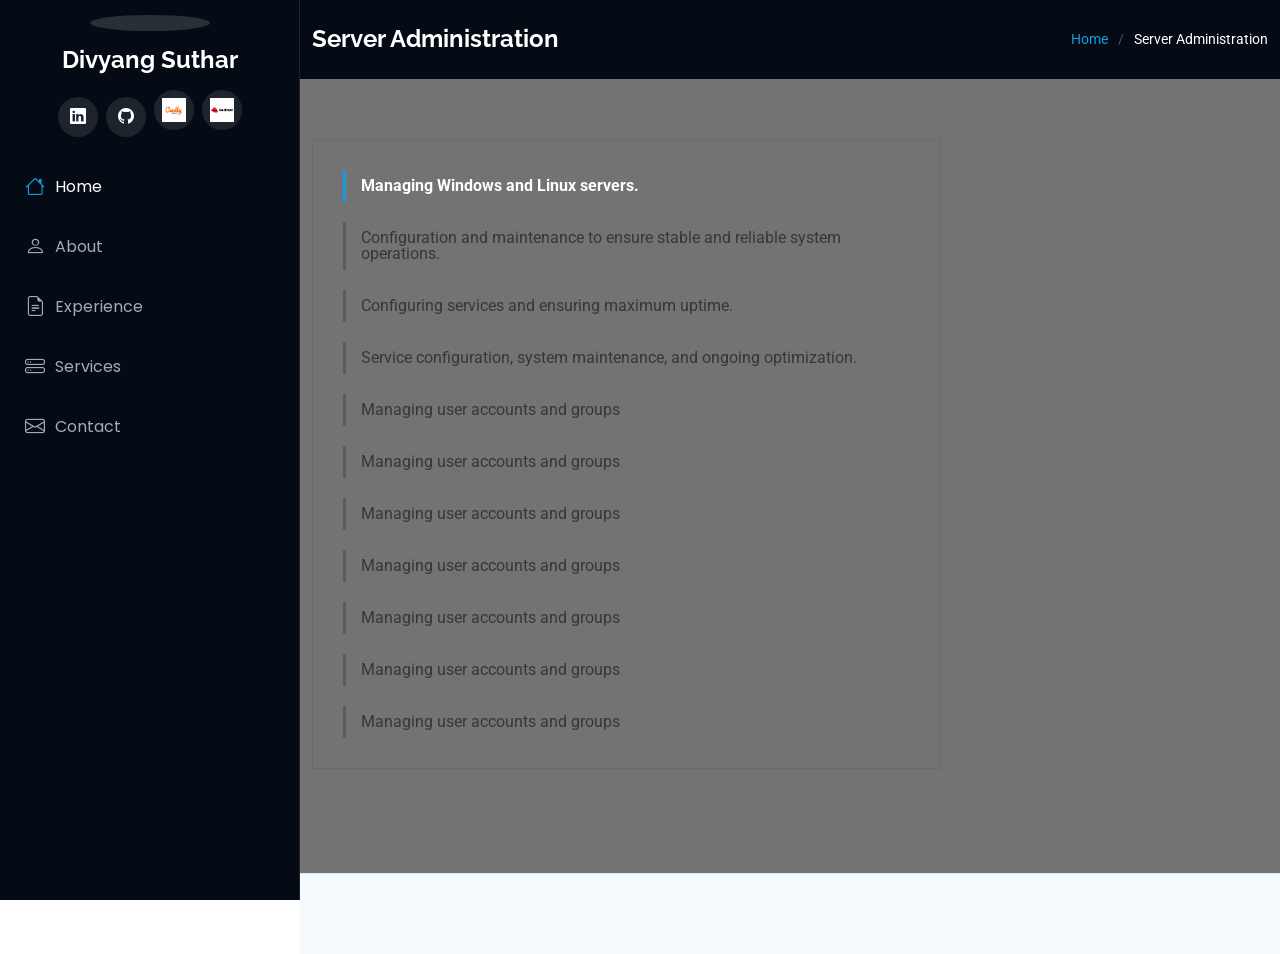
==== commit 1f570e15: "Update Automation & Scripting.html" ====
--- a/Automation & Scripting.html
+++ b/Automation & Scripting.html
@@ -60,8 +60,6 @@
 	  <a href="https://rhtapps.redhat.com/verify?certId=220-155-790" class="redhat">
 	  <img src="assets\img\Icons\redhat-logo.png" alt="redhat" width="24" height="24">
 	  </a>
-      
-	  <a href="#" class="google-plus"><i class="bi bi-skype"></i></a>
       
     </div>
 
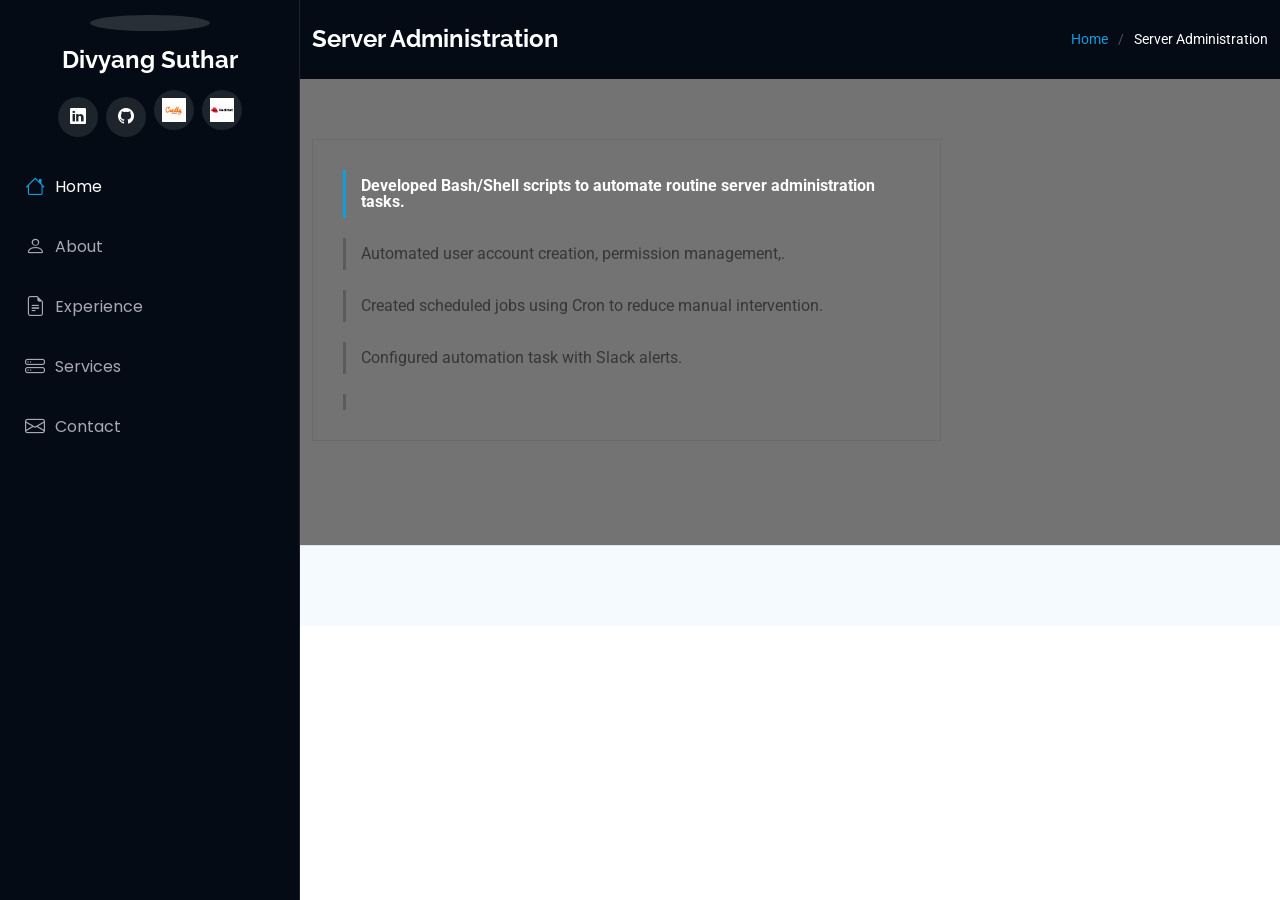
==== commit e019fb32: "Update Automation & Scripting.html" ====
--- a/Automation & Scripting.html
+++ b/Automation & Scripting.html
@@ -99,17 +99,12 @@
 
           <div class="col-lg-8" data-aos="fade-up" data-aos-delay="100">
             <div class="services-list">
-              <a class="active">Managing Windows and Linux servers.</a>
-              <a>Configuration and maintenance to ensure stable and reliable system operations.</a>
-              <a>Configuring services and ensuring maximum uptime.</a>
-              <a>Service configuration, system maintenance, and ongoing optimization.</a>
-              <a>Managing user accounts and groups</a>
-			  <a>Managing user accounts and groups</a>
-			  <a>Managing user accounts and groups</a>
-			  <a>Managing user accounts and groups</a>
-			  <a>Managing user accounts and groups</a>
-			  <a>Managing user accounts and groups</a>
-			  <a>Managing user accounts and groups</a>
+              <a class="active">Developed Bash/Shell scripts to automate routine server administration tasks.</a>
+              <a>Automated user account creation, permission management,.</a>
+              <a>Created scheduled jobs using Cron to reduce manual intervention.</a>
+              <a>Configured automation task with Slack alerts.</a>
+              <a></a>
+			
             </div>
           </div>
 
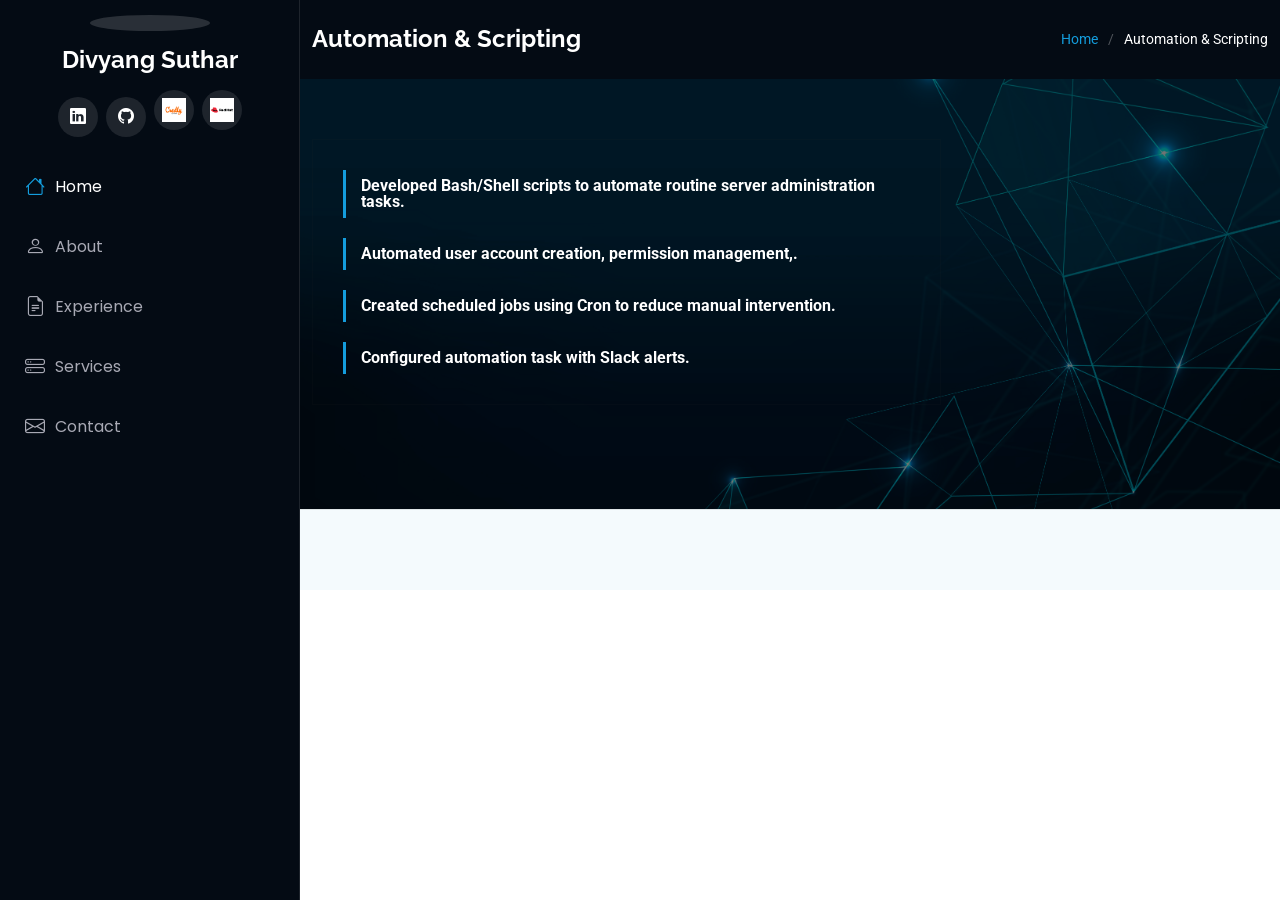
==== commit db05b839: "Update Automation & Scripting.html" ====
--- a/Automation & Scripting.html
+++ b/Automation & Scripting.html
@@ -4,7 +4,7 @@
 <head>
   <meta charset="utf-8">
   <meta content="width=device-width, initial-scale=1.0" name="viewport">
-  <title>Server Administration</title>
+  <title>Automation & Scripting</title>
   <meta content="" name="description">
   <meta content="" name="keywords">
 
@@ -80,11 +80,11 @@
     <!-- Page Title -->
     <div class="page-title dark-background">
       <div class="container d-lg-flex justify-content-between align-items-center">
-        <h1 class="mb-2 mb-lg-0">Server Administration</h1>
+        <h1 class="mb-2 mb-lg-0">Automation & Scripting</h1>
         <nav class="breadcrumbs">
           <ol>
             <li><a href="index.html">Home</a></li>
-            <li class="current">Server Administration</li>
+            <li class="current">Automation & Scripting</li>
           </ol>
         </nav>
       </div>
@@ -92,7 +92,7 @@
 
     <!-- Service Details Section -->
     <section id="service-details" class="service-details section">
-
+<img src="assets/img/NewImages/Server.jpg" alt="" class="main-bg">
       <div class="container">
 
         <div class="row gy-4">
@@ -100,10 +100,10 @@
           <div class="col-lg-8" data-aos="fade-up" data-aos-delay="100">
             <div class="services-list">
               <a class="active">Developed Bash/Shell scripts to automate routine server administration tasks.</a>
-              <a>Automated user account creation, permission management,.</a>
-              <a>Created scheduled jobs using Cron to reduce manual intervention.</a>
-              <a>Configured automation task with Slack alerts.</a>
-              <a></a>
+              <a class="active">Automated user account creation, permission management,.</a>
+              <a class="active">Created scheduled jobs using Cron to reduce manual intervention.</a>
+              <a class="active">Configured automation task with Slack alerts.</a>
+         
 			
             </div>
           </div>
